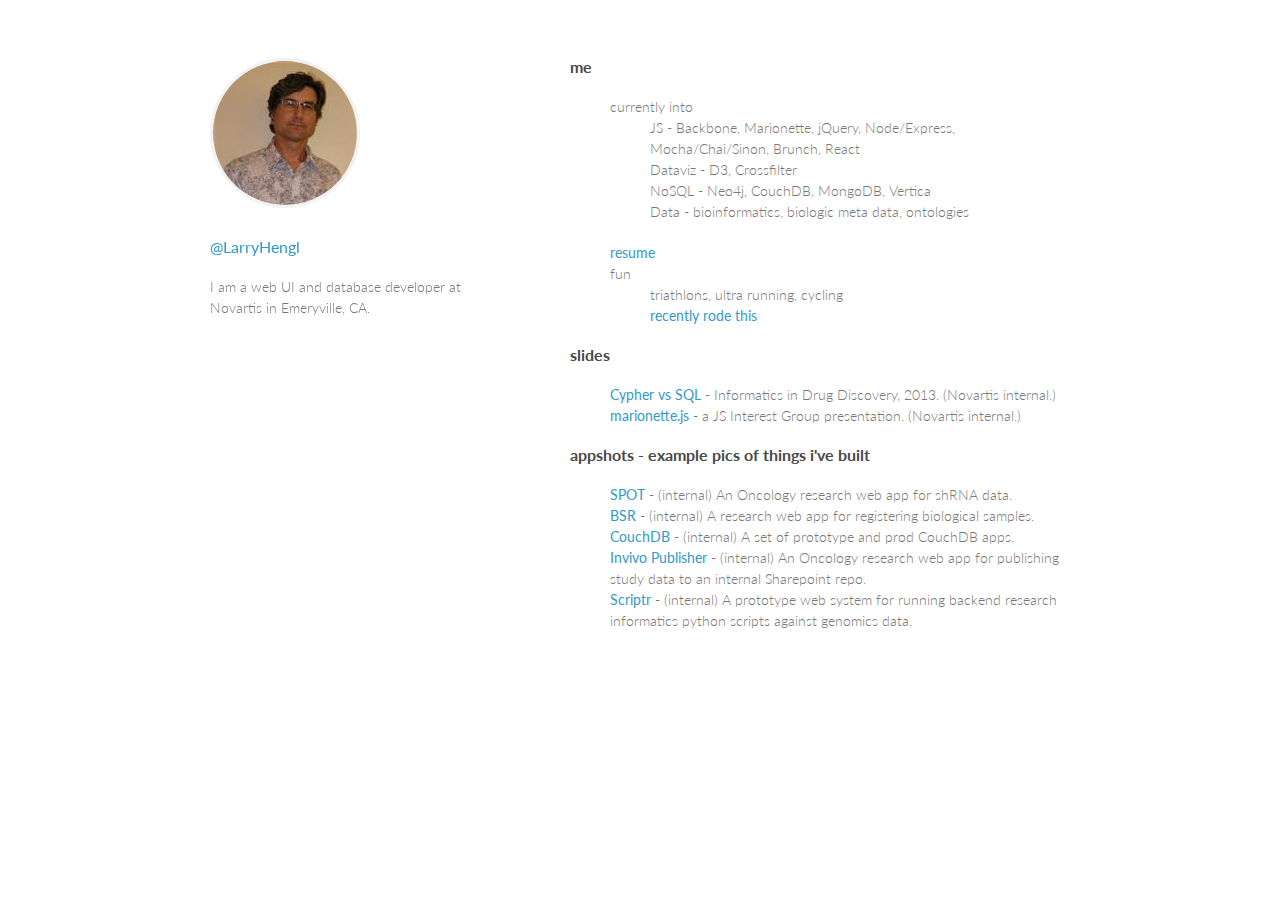
==== index.html @ f8b197d8 "add scriptr" ====
<!doctype html>
<html>
  <head>
    <meta charset="utf-8">
    <meta http-equiv="X-UA-Compatible" content="chrome=1">
    <title>Larry Hengl</title>

    <link rel="stylesheet" href="stylesheets/styles.css">
    <link rel="stylesheet" href="stylesheets/pygment_trac.css">
    <meta name="viewport" content="width=device-width, initial-scale=1, user-scalable=no">
    <style>
      ul {
        list-style-type: none;
      }
      a {
        text-decoration: none;
      }
    </style>
    <!--[if lt IE 9]>
    <script src="//html5shiv.googlecode.com/svn/trunk/html5.js"></script>
    <![endif]-->
  </head>
  <body>
    <div class="wrapper">
      <header>
        <div>
          <img  id="mugshot" src="henglla1.jpg">
        </div>
        <h3><a href="http://www.twitter.com/larryhengl">@LarryHengl</a></h3>
      <span>I am a web UI and database developer at Novartis in Emeryville, CA.</span>
      </header>
      <section>
        <h3>me</h3>
        <ul>
          <li>currently into
            <ul><li>JS - Backbone, Marionette, jQuery, Node/Express, Mocha/Chai/Sinon, Brunch, React</li>
                <li>Dataviz - D3, Crossfilter</li>
                <li>NoSQL - Neo4j, CouchDB, MongoDB, Vertica</li>
                <li>Data - bioinformatics, biologic meta data, ontologies</li>
            </ul>
          <li><a name="resume" href="resume/">resume</a></li>
          <li>fun
            <ul>
              <li>triathlons, ultra running, cycling</li>
              <li><a name="no-nifty" href="no-nifty/">recently rode this</a></li>
            </ul>
          </li>
        </ul>
        <h3>slides</h3>
        <ul class="slides">
          <li><a href="slides/IDD2013/">Cypher vs SQL</a> - Informatics in Drug Discovery, 2013. (Novartis internal.)</li>
          <li></li>
          <li><a href="slides/JIG/marionette/">marionette.js</a> - a JS Interest Group presentation. (Novartis internal.)</li>
        </ul>
        <h3>appshots - example pics of things i've built</h3>
        <ul class="appshots">
          <li><a href="appshots/SPOT/">SPOT</a> - (internal) An Oncology research web app for shRNA data.</li>
          <li><a href="appshots/BSR/">BSR</a> - (internal) A research web app for registering biological samples.</li>
          <li><a href="appshots/COUCHDB/">CouchDB</a> - (internal) A set of prototype and prod CouchDB apps.</li>
          <li><a href="appshots/INVIVO/">Invivo Publisher</a> - (internal) An Oncology research web app for publishing study data to an internal Sharepoint repo.</li>
          <li><a href="appshots/SCRIPTR/">Scriptr</a> - (internal) A prototype web system for running backend research informatics python scripts against genomics data.</li>
        </ul>
      </section>
    </div>
    <script src="javascripts/scale.fix.js"></script>
  </body>
</html>
---- stylesheets/styles.css ----
@import url(https://fonts.googleapis.com/css?family=Lato:300italic,700italic,300,700);

body {
  padding:50px;
  font:14px/1.5 Lato, "Helvetica Neue", Helvetica, Arial, sans-serif;
  color:#777;
  font-weight:300;
}

h1, h2, h3, h4, h5, h6 {
  color:#222;
  margin:0 0 20px;
}

p, ul, ol, table, pre, dl {
  margin:0 0 20px;
}

h1, h2, h3 {
  line-height:1.1;
}

h1 {
  font-size:28px;
}

h2 {
  color:#393939;
}

h3, h4, h5, h6 {
  color:#494949;
}

a {
  color:#39c;
  font-weight:400;
  text-decoration:none;
}

a small {
  font-size:11px;
  color:#777;
  margin-top:-0.6em;
  display:block;
}

.wrapper {
  width:860px;
  margin:0 auto;
}

blockquote {
  border-left:1px solid #e5e5e5;
  margin:0;
  padding:0 0 0 20px;
  font-style:italic;
}

code, pre {
  font-family:Monaco, Bitstream Vera Sans Mono, Lucida Console, Terminal;
  color:#333;
  font-size:12px;
}

pre {
  padding:8px 15px;
  background: #f8f8f8;
  border-radius:5px;
  border:1px solid #e5e5e5;
  overflow-x: auto;
}

table {
  width:100%;
  border-collapse:collapse;
}

th, td {
  text-align:left;
  padding:5px 10px;
  border-bottom:1px solid #e5e5e5;
}

dt {
  color:#444;
  font-weight:700;
}

th {
  color:#444;
}

img {
  max-width:100%;
}

header {
  width:270px;
  float:left;
  position:fixed;
}

header ul {
  list-style:none;
  height:40px;

  padding:0;

  background: #eee;
  background: -moz-linear-gradient(top, #f8f8f8 0%, #dddddd 100%);
  background: -webkit-gradient(linear, left top, left bottom, color-stop(0%,#f8f8f8), color-stop(100%,#dddddd));
  background: -webkit-linear-gradient(top, #f8f8f8 0%,#dddddd 100%);
  background: -o-linear-gradient(top, #f8f8f8 0%,#dddddd 100%);
  background: -ms-linear-gradient(top, #f8f8f8 0%,#dddddd 100%);
  background: linear-gradient(top, #f8f8f8 0%,#dddddd 100%);

  border-radius:5px;
  border:1px solid #d2d2d2;
  box-shadow:inset #fff 0 1px 0, inset rgba(0,0,0,0.03) 0 -1px 0;
  width:270px;
}

header li {
  width:89px;
  float:left;
  border-right:1px solid #d2d2d2;
  height:40px;
}

header ul a {
  line-height:1;
  font-size:11px;
  color:#999;
  display:block;
  text-align:center;
  padding-top:6px;
  height:40px;
}

strong {
  color:#222;
  font-weight:700;
}

header ul li + li {
  width:88px;
  border-left:1px solid #fff;
}

header ul li + li + li {
  border-right:none;
  width:89px;
}

header ul a strong {
  font-size:14px;
  display:block;
  color:#222;
}

section {
  width:500px;
  float:right;
  padding-bottom:50px;
}

small {
  font-size:11px;
}

hr {
  border:0;
  background:#e5e5e5;
  height:1px;
  margin:0 0 20px;
}

footer {
  width:270px;
  float:left;
  position:fixed;
  bottom:50px;
}

@media print, screen and (max-width: 960px) {

  div.wrapper {
    width:auto;
    margin:0;
  }

  header, section, footer {
    float:none;
    position:static;
    width:auto;
  }

  header {
    padding-right:320px;
  }

  section {
    border:1px solid #e5e5e5;
    border-width:1px 0;
    padding:20px 0;
    margin:0 0 20px;
  }

  header a small {
    display:inline;
  }

  header ul {
    position:absolute;
    right:50px;
    top:52px;
  }
}

@media print, screen and (max-width: 720px) {
  body {
    word-wrap:break-word;
  }

  header {
    padding:0;
  }

  header ul, header p.view {
    position:static;
  }

  pre, code {
    word-wrap:normal;
  }
}

@media print, screen and (max-width: 480px) {
  body {
    padding:15px;
  }

  header ul {
    display:none;
  }
}

@media print {
  body {
    padding:0.4in;
    font-size:12pt;
    color:#444;
  }
}

#mugshot {
  border-radius: 50%;
  border: solid 3px rgba(211, 211, 211, 0.3);
  margin-bottom: 25px;
}
---- stylesheets/pygment_trac.css ----
.highlight  { background: #ffffff; }
.highlight .c { color: #999988; font-style: italic } /* Comment */
.highlight .err { color: #a61717; background-color: #e3d2d2 } /* Error */
.highlight .k { font-weight: bold } /* Keyword */
.highlight .o { font-weight: bold } /* Operator */
.highlight .cm { color: #999988; font-style: italic } /* Comment.Multiline */
.highlight .cp { color: #999999; font-weight: bold } /* Comment.Preproc */
.highlight .c1 { color: #999988; font-style: italic } /* Comment.Single */
.highlight .cs { color: #999999; font-weight: bold; font-style: italic } /* Comment.Special */
.highlight .gd { color: #000000; background-color: #ffdddd } /* Generic.Deleted */
.highlight .gd .x { color: #000000; background-color: #ffaaaa } /* Generic.Deleted.Specific */
.highlight .ge { font-style: italic } /* Generic.Emph */
.highlight .gr { color: #aa0000 } /* Generic.Error */
.highlight .gh { color: #999999 } /* Generic.Heading */
.highlight .gi { color: #000000; background-color: #ddffdd } /* Generic.Inserted */
.highlight .gi .x { color: #000000; background-color: #aaffaa } /* Generic.Inserted.Specific */
.highlight .go { color: #888888 } /* Generic.Output */
.highlight .gp { color: #555555 } /* Generic.Prompt */
.highlight .gs { font-weight: bold } /* Generic.Strong */
.highlight .gu { color: #800080; font-weight: bold; } /* Generic.Subheading */
.highlight .gt { color: #aa0000 } /* Generic.Traceback */
.highlight .kc { font-weight: bold } /* Keyword.Constant */
.highlight .kd { font-weight: bold } /* Keyword.Declaration */
.highlight .kn { font-weight: bold } /* Keyword.Namespace */
.highlight .kp { font-weight: bold } /* Keyword.Pseudo */
.highlight .kr { font-weight: bold } /* Keyword.Reserved */
.highlight .kt { color: #445588; font-weight: bold } /* Keyword.Type */
.highlight .m { color: #009999 } /* Literal.Number */
.highlight .s { color: #d14 } /* Literal.String */
.highlight .na { color: #008080 } /* Name.Attribute */
.highlight .nb { color: #0086B3 } /* Name.Builtin */
.highlight .nc { color: #445588; font-weight: bold } /* Name.Class */
.highlight .no { color: #008080 } /* Name.Constant */
.highlight .ni { color: #800080 } /* Name.Entity */
.highlight .ne { color: #990000; font-weight: bold } /* Name.Exception */
.highlight .nf { color: #990000; font-weight: bold } /* Name.Function */
.highlight .nn { color: #555555 } /* Name.Namespace */
.highlight .nt { color: #000080 } /* Name.Tag */
.highlight .nv { color: #008080 } /* Name.Variable */
.highlight .ow { font-weight: bold } /* Operator.Word */
.highlight .w { color: #bbbbbb } /* Text.Whitespace */
.highlight .mf { color: #009999 } /* Literal.Number.Float */
.highlight .mh { color: #009999 } /* Literal.Number.Hex */
.highlight .mi { color: #009999 } /* Literal.Number.Integer */
.highlight .mo { color: #009999 } /* Literal.Number.Oct */
.highlight .sb { color: #d14 } /* Literal.String.Backtick */
.highlight .sc { color: #d14 } /* Literal.String.Char */
.highlight .sd { color: #d14 } /* Literal.String.Doc */
.highlight .s2 { color: #d14 } /* Literal.String.Double */
.highlight .se { color: #d14 } /* Literal.String.Escape */
.highlight .sh { color: #d14 } /* Literal.String.Heredoc */
.highlight .si { color: #d14 } /* Literal.String.Interpol */
.highlight .sx { color: #d14 } /* Literal.String.Other */
.highlight .sr { color: #009926 } /* Literal.String.Regex */
.highlight .s1 { color: #d14 } /* Literal.String.Single */
.highlight .ss { color: #990073 } /* Literal.String.Symbol */
.highlight .bp { color: #999999 } /* Name.Builtin.Pseudo */
.highlight .vc { color: #008080 } /* Name.Variable.Class */
.highlight .vg { color: #008080 } /* Name.Variable.Global */
.highlight .vi { color: #008080 } /* Name.Variable.Instance */
.highlight .il { color: #009999 } /* Literal.Number.Integer.Long */

.type-csharp .highlight .k { color: #0000FF }
.type-csharp .highlight .kt { color: #0000FF }
.type-csharp .highlight .nf { color: #000000; font-weight: normal }
.type-csharp .highlight .nc { color: #2B91AF }
.type-csharp .highlight .nn { color: #000000 }
.type-csharp .highlight .s { color: #A31515 }
.type-csharp .highlight .sc { color: #A31515 }
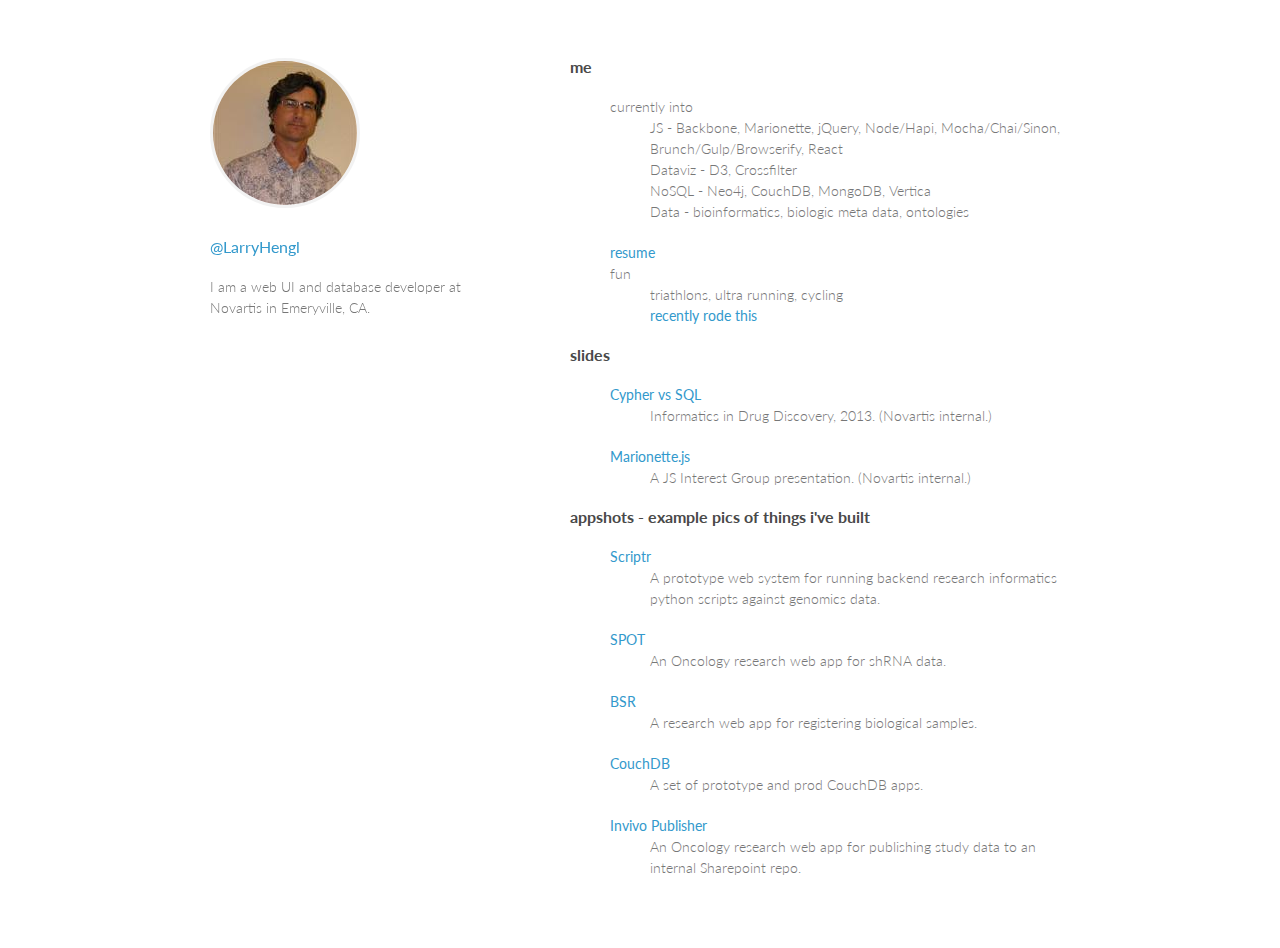
==== commit 0c3a452e: "style and content updates" ====
--- a/index.html
+++ b/index.html
@@ -33,7 +33,7 @@
         <h3>me</h3>
         <ul>
           <li>currently into
-            <ul><li>JS - Backbone, Marionette, jQuery, Node/Express, Mocha/Chai/Sinon, Brunch, React</li>
+            <ul><li>JS - Backbone, Marionette, jQuery, Node/Hapi, Mocha/Chai/Sinon, Brunch/Gulp/Browserify, React</li>
                 <li>Dataviz - D3, Crossfilter</li>
                 <li>NoSQL - Neo4j, CouchDB, MongoDB, Vertica</li>
                 <li>Data - bioinformatics, biologic meta data, ontologies</li>
@@ -48,17 +48,16 @@
         </ul>
         <h3>slides</h3>
         <ul class="slides">
-          <li><a href="slides/IDD2013/">Cypher vs SQL</a> - Informatics in Drug Discovery, 2013. (Novartis internal.)</li>
-          <li></li>
-          <li><a href="slides/JIG/marionette/">marionette.js</a> - a JS Interest Group presentation. (Novartis internal.)</li>
+          <li><a href="slides/IDD2013/">Cypher vs SQL</a><ul><li>Informatics in Drug Discovery, 2013. (Novartis internal.)</li></li></ul>
+          <li><a href="slides/JIG/marionette/">Marionette.js</a><ul><li>A JS Interest Group presentation. (Novartis internal.)</li></li></ul>
         </ul>
         <h3>appshots - example pics of things i've built</h3>
         <ul class="appshots">
-          <li><a href="appshots/SPOT/">SPOT</a> - (internal) An Oncology research web app for shRNA data.</li>
-          <li><a href="appshots/BSR/">BSR</a> - (internal) A research web app for registering biological samples.</li>
-          <li><a href="appshots/COUCHDB/">CouchDB</a> - (internal) A set of prototype and prod CouchDB apps.</li>
-          <li><a href="appshots/INVIVO/">Invivo Publisher</a> - (internal) An Oncology research web app for publishing study data to an internal Sharepoint repo.</li>
-          <li><a href="appshots/SCRIPTR/">Scriptr</a> - (internal) A prototype web system for running backend research informatics python scripts against genomics data.</li>
+          <li><a href="appshots/SCRIPTR/">Scriptr</a><ul><li>A prototype web system for running backend research informatics python scripts against genomics data.</li></li></ul>
+          <li><a href="appshots/SPOT/">SPOT</a><ul><li>An Oncology research web app for shRNA data.</li></li></ul>
+          <li><a href="appshots/BSR/">BSR</a><ul><li>A research web app for registering biological samples.</li></li></ul>
+          <li><a href="appshots/COUCHDB/">CouchDB</a><ul><li>A set of prototype and prod CouchDB apps.</li></li></ul>
+          <li><a href="appshots/INVIVO/">Invivo Publisher</a><ul><li>An Oncology research web app for publishing study data to an internal Sharepoint repo.</li></li></ul>
         </ul>
       </section>
     </div>
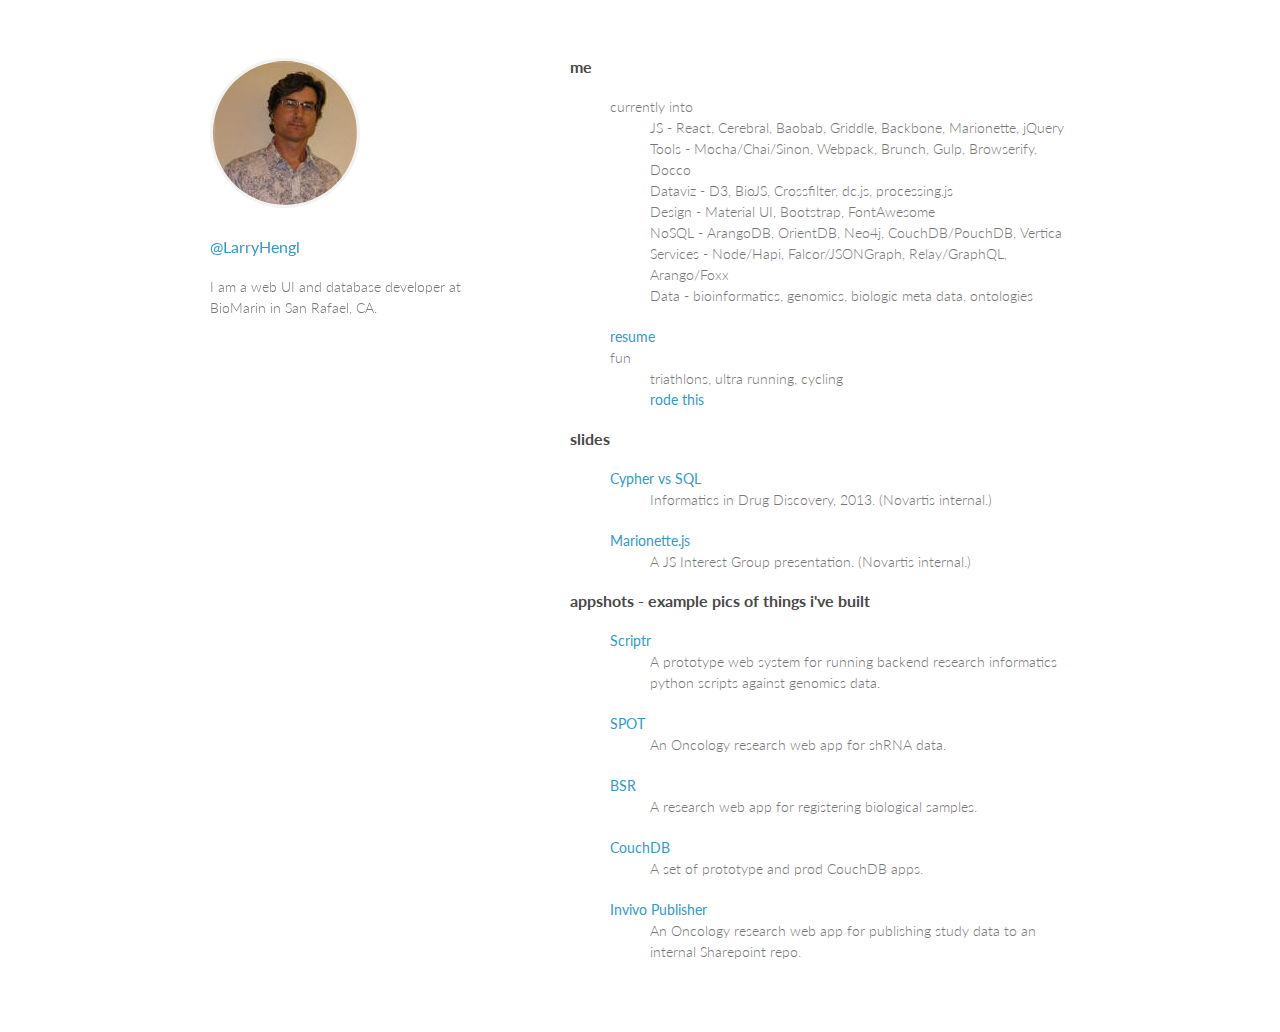
==== commit 271af7cb: "Emp Update" ====
--- a/index.html
+++ b/index.html
@@ -27,22 +27,25 @@
           <img  id="mugshot" src="henglla1.jpg">
         </div>
         <h3><a href="http://www.twitter.com/larryhengl">@LarryHengl</a></h3>
-      <span>I am a web UI and database developer at Novartis in Emeryville, CA.</span>
+      <span>I am a web UI and database developer at BioMarin in San Rafael, CA.</span>
       </header>
       <section>
         <h3>me</h3>
         <ul>
           <li>currently into
-            <ul><li>JS - Backbone, Marionette, jQuery, Node/Hapi, Mocha/Chai/Sinon, Brunch/Gulp/Browserify, React</li>
-                <li>Dataviz - D3, Crossfilter</li>
-                <li>NoSQL - Neo4j, CouchDB, MongoDB, Vertica</li>
-                <li>Data - bioinformatics, biologic meta data, ontologies</li>
+            <ul><li>JS - React, Cerebral, Baobab, Griddle, Backbone, Marionette, jQuery</li>
+                <li>Tools - Mocha/Chai/Sinon, Webpack, Brunch, Gulp, Browserify, Docco</li>
+                <li>Dataviz - D3, BioJS, Crossfilter, dc.js, processing.js</li>
+                <li>Design - Material UI, Bootstrap, FontAwesome</li>
+                <li>NoSQL - ArangoDB, OrientDB, Neo4j, CouchDB/PouchDB, Vertica</li>
+                <li>Services - Node/Hapi, Falcor/JSONGraph, Relay/GraphQL, Arango/Foxx</li>
+                <li>Data - bioinformatics, genomics, biologic meta data, ontologies</li>
             </ul>
           <li><a name="resume" href="resume/">resume</a></li>
           <li>fun
             <ul>
               <li>triathlons, ultra running, cycling</li>
-              <li><a name="no-nifty" href="no-nifty/">recently rode this</a></li>
+              <li><a name="no-nifty" href="no-nifty/">rode this</a></li>
             </ul>
           </li>
         </ul>
@@ -63,4 +66,4 @@
     </div>
     <script src="javascripts/scale.fix.js"></script>
   </body>
-</html>+</html>
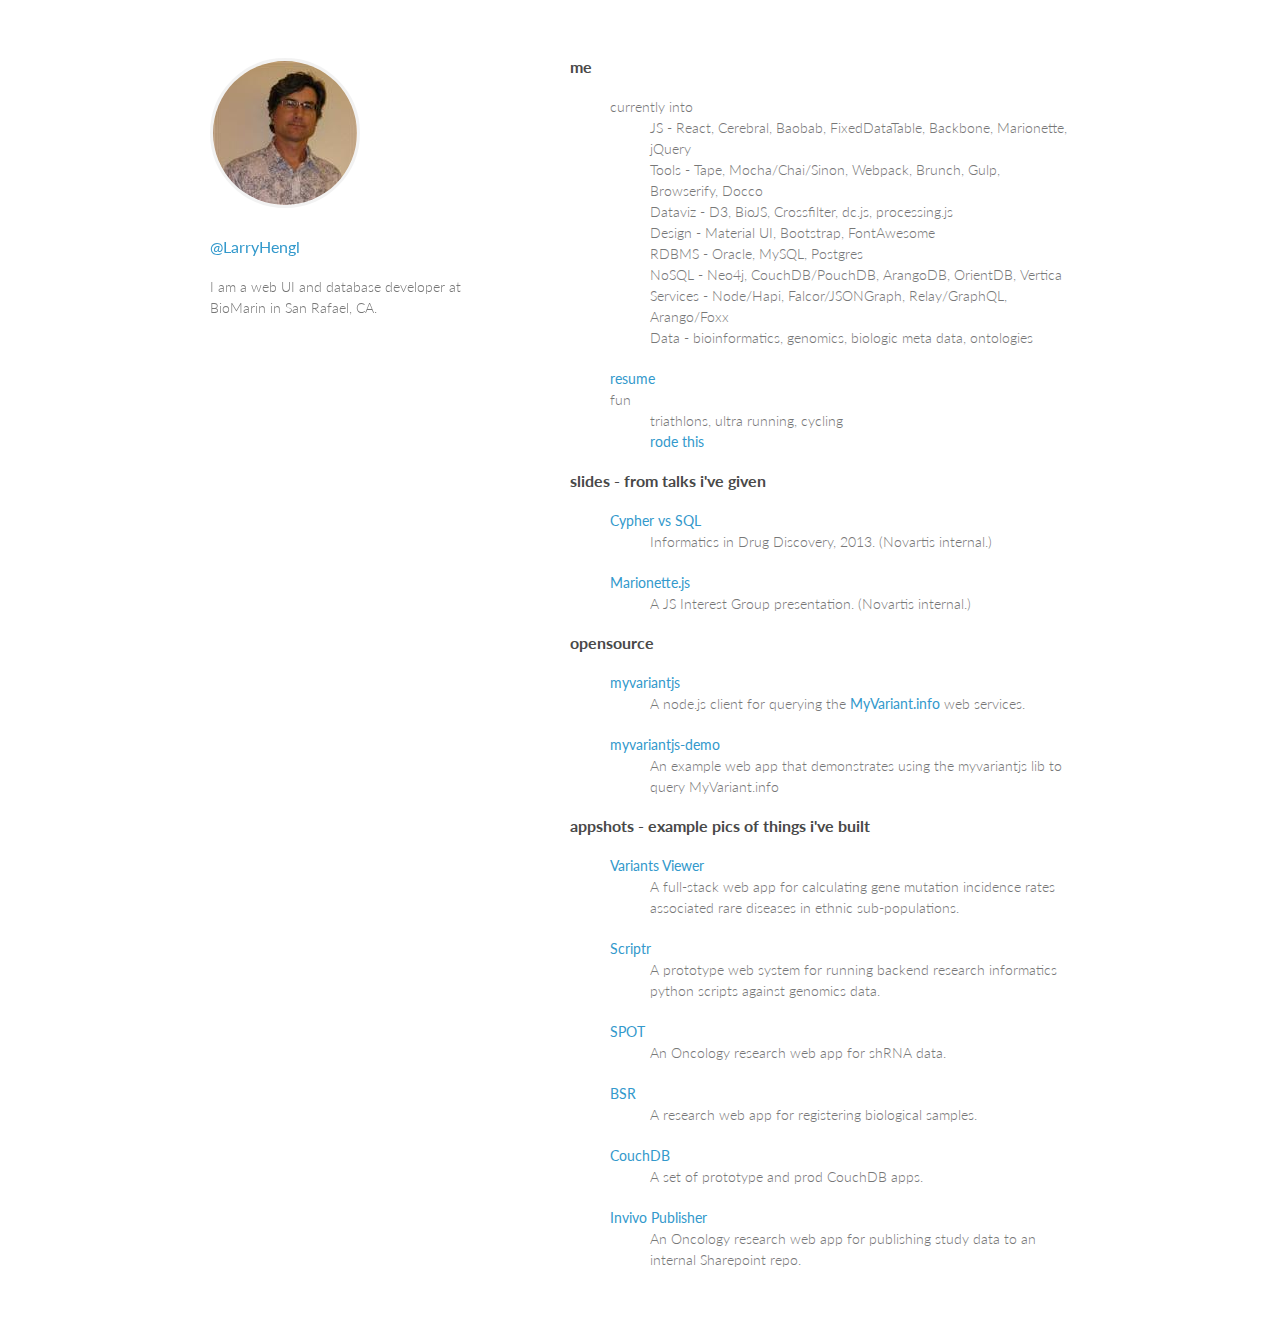
==== commit 198eba00: "updating" ====
--- a/index.html
+++ b/index.html
@@ -33,11 +33,12 @@
         <h3>me</h3>
         <ul>
           <li>currently into
-            <ul><li>JS - React, Cerebral, Baobab, Griddle, Backbone, Marionette, jQuery</li>
-                <li>Tools - Mocha/Chai/Sinon, Webpack, Brunch, Gulp, Browserify, Docco</li>
+            <ul><li>JS - React, Cerebral, Baobab, FixedDataTable, Backbone, Marionette, jQuery</li>
+                <li>Tools - Tape, Mocha/Chai/Sinon, Webpack, Brunch, Gulp, Browserify, Docco</li>
                 <li>Dataviz - D3, BioJS, Crossfilter, dc.js, processing.js</li>
                 <li>Design - Material UI, Bootstrap, FontAwesome</li>
-                <li>NoSQL - ArangoDB, OrientDB, Neo4j, CouchDB/PouchDB, Vertica</li>
+                <li>RDBMS - Oracle, MySQL, Postgres</li>
+                <li>NoSQL - Neo4j, CouchDB/PouchDB, ArangoDB, OrientDB, Vertica</li>
                 <li>Services - Node/Hapi, Falcor/JSONGraph, Relay/GraphQL, Arango/Foxx</li>
                 <li>Data - bioinformatics, genomics, biologic meta data, ontologies</li>
             </ul>
@@ -49,13 +50,19 @@
             </ul>
           </li>
         </ul>
-        <h3>slides</h3>
+        <h3>slides - from talks i've given</h3>
         <ul class="slides">
           <li><a href="slides/IDD2013/">Cypher vs SQL</a><ul><li>Informatics in Drug Discovery, 2013. (Novartis internal.)</li></li></ul>
           <li><a href="slides/JIG/marionette/">Marionette.js</a><ul><li>A JS Interest Group presentation. (Novartis internal.)</li></li></ul>
         </ul>
+        <h3>opensource</h3>
+        <ul class="apps">
+          <li><a href="https://github.com/larryhengl/myvariantjs">myvariantjs</a><ul><li>A node.js client for querying the <a href="http://myvariant.info/">MyVariant.info</a> web services.</li></li></ul>
+          <li><a href="myvariantjs-demo">myvariantjs-demo</a><ul><li>An example web app that demonstrates using the myvariantjs lib to query MyVariant.info</li></li></ul>
+        </ul>
         <h3>appshots - example pics of things i've built</h3>
         <ul class="appshots">
+          <li><a href="appshots/VARIANTSVIEWER/">Variants Viewer</a><ul><li>A full-stack web app for calculating gene mutation incidence rates associated rare diseases in ethnic sub-populations.</li></li></ul>
           <li><a href="appshots/SCRIPTR/">Scriptr</a><ul><li>A prototype web system for running backend research informatics python scripts against genomics data.</li></li></ul>
           <li><a href="appshots/SPOT/">SPOT</a><ul><li>An Oncology research web app for shRNA data.</li></li></ul>
           <li><a href="appshots/BSR/">BSR</a><ul><li>A research web app for registering biological samples.</li></li></ul>
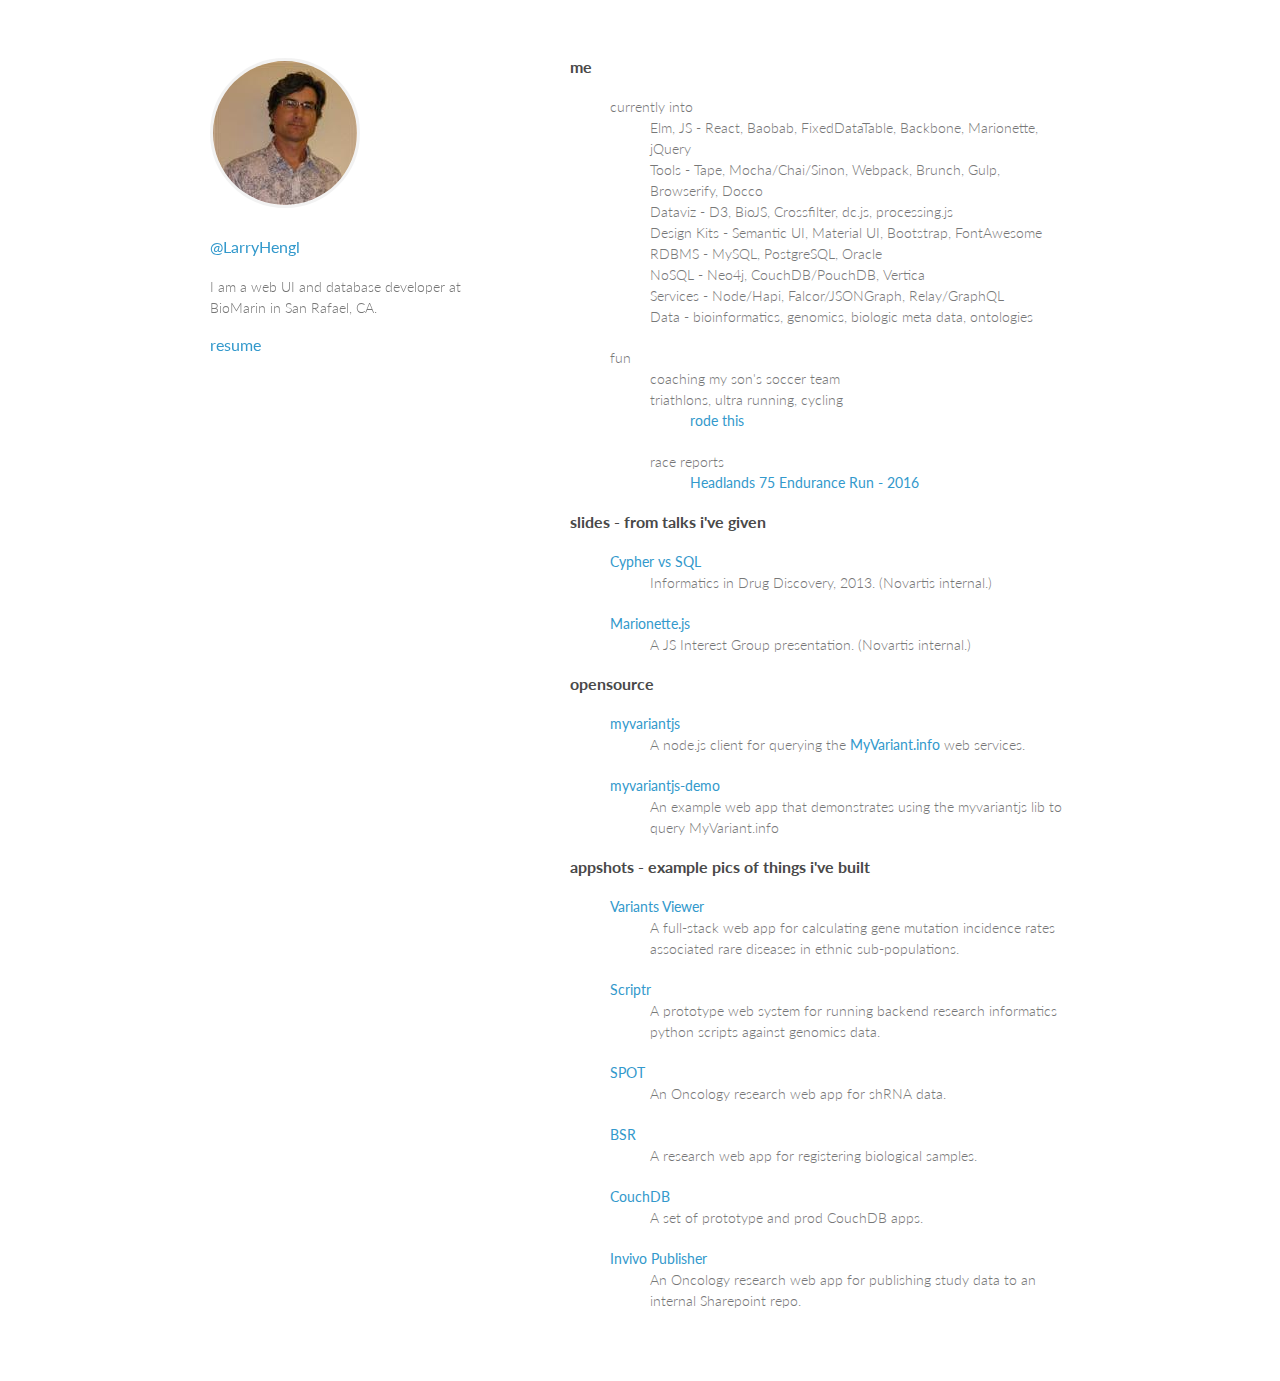
==== commit 4b608ba2: "add headlands race report" ====
--- a/index.html
+++ b/index.html
@@ -27,26 +27,37 @@
           <img  id="mugshot" src="henglla1.jpg">
         </div>
         <h3><a href="http://www.twitter.com/larryhengl">@LarryHengl</a></h3>
-      <span>I am a web UI and database developer at BioMarin in San Rafael, CA.</span>
+        <span>I am a web UI and database developer at BioMarin in San Rafael, CA.</span>
+        <h3><br /><a name="resume" href="resume/">resume</a></h3>
       </header>
       <section>
         <h3>me</h3>
         <ul>
           <li>currently into
-            <ul><li>JS - React, Cerebral, Baobab, FixedDataTable, Backbone, Marionette, jQuery</li>
+            <ul><li>Elm, JS - React, Baobab, FixedDataTable, Backbone, Marionette, jQuery</li>
                 <li>Tools - Tape, Mocha/Chai/Sinon, Webpack, Brunch, Gulp, Browserify, Docco</li>
                 <li>Dataviz - D3, BioJS, Crossfilter, dc.js, processing.js</li>
-                <li>Design - Material UI, Bootstrap, FontAwesome</li>
-                <li>RDBMS - Oracle, MySQL, Postgres</li>
-                <li>NoSQL - Neo4j, CouchDB/PouchDB, ArangoDB, OrientDB, Vertica</li>
-                <li>Services - Node/Hapi, Falcor/JSONGraph, Relay/GraphQL, Arango/Foxx</li>
+                <li>Design Kits - Semantic UI, Material UI, Bootstrap, FontAwesome</li>
+                <li>RDBMS - MySQL, PostgreSQL, Oracle</li>
+                <li>NoSQL - Neo4j, CouchDB/PouchDB, Vertica</li>
+                <li>Services - Node/Hapi, Falcor/JSONGraph, Relay/GraphQL</li>
                 <li>Data - bioinformatics, genomics, biologic meta data, ontologies</li>
             </ul>
-          <li><a name="resume" href="resume/">resume</a></li>
           <li>fun
             <ul>
-              <li>triathlons, ultra running, cycling</li>
-              <li><a name="no-nifty" href="no-nifty/">rode this</a></li>
+              <li>coaching my son's soccer team</li>
+              <li>
+                triathlons, ultra running, cycling
+                <ul>
+                  <li><a name="no-nifty" href="no-nifty/">rode this</a></li>
+                </ul>
+              </li>
+              <li>
+                race reports
+                <ul>
+                  <li><a name="headlands_2016" href="race_reports/headlands_2016.html">Headlands 75 Endurance Run - 2016</a></li>
+                </ul>
+              </li>
             </ul>
           </li>
         </ul>
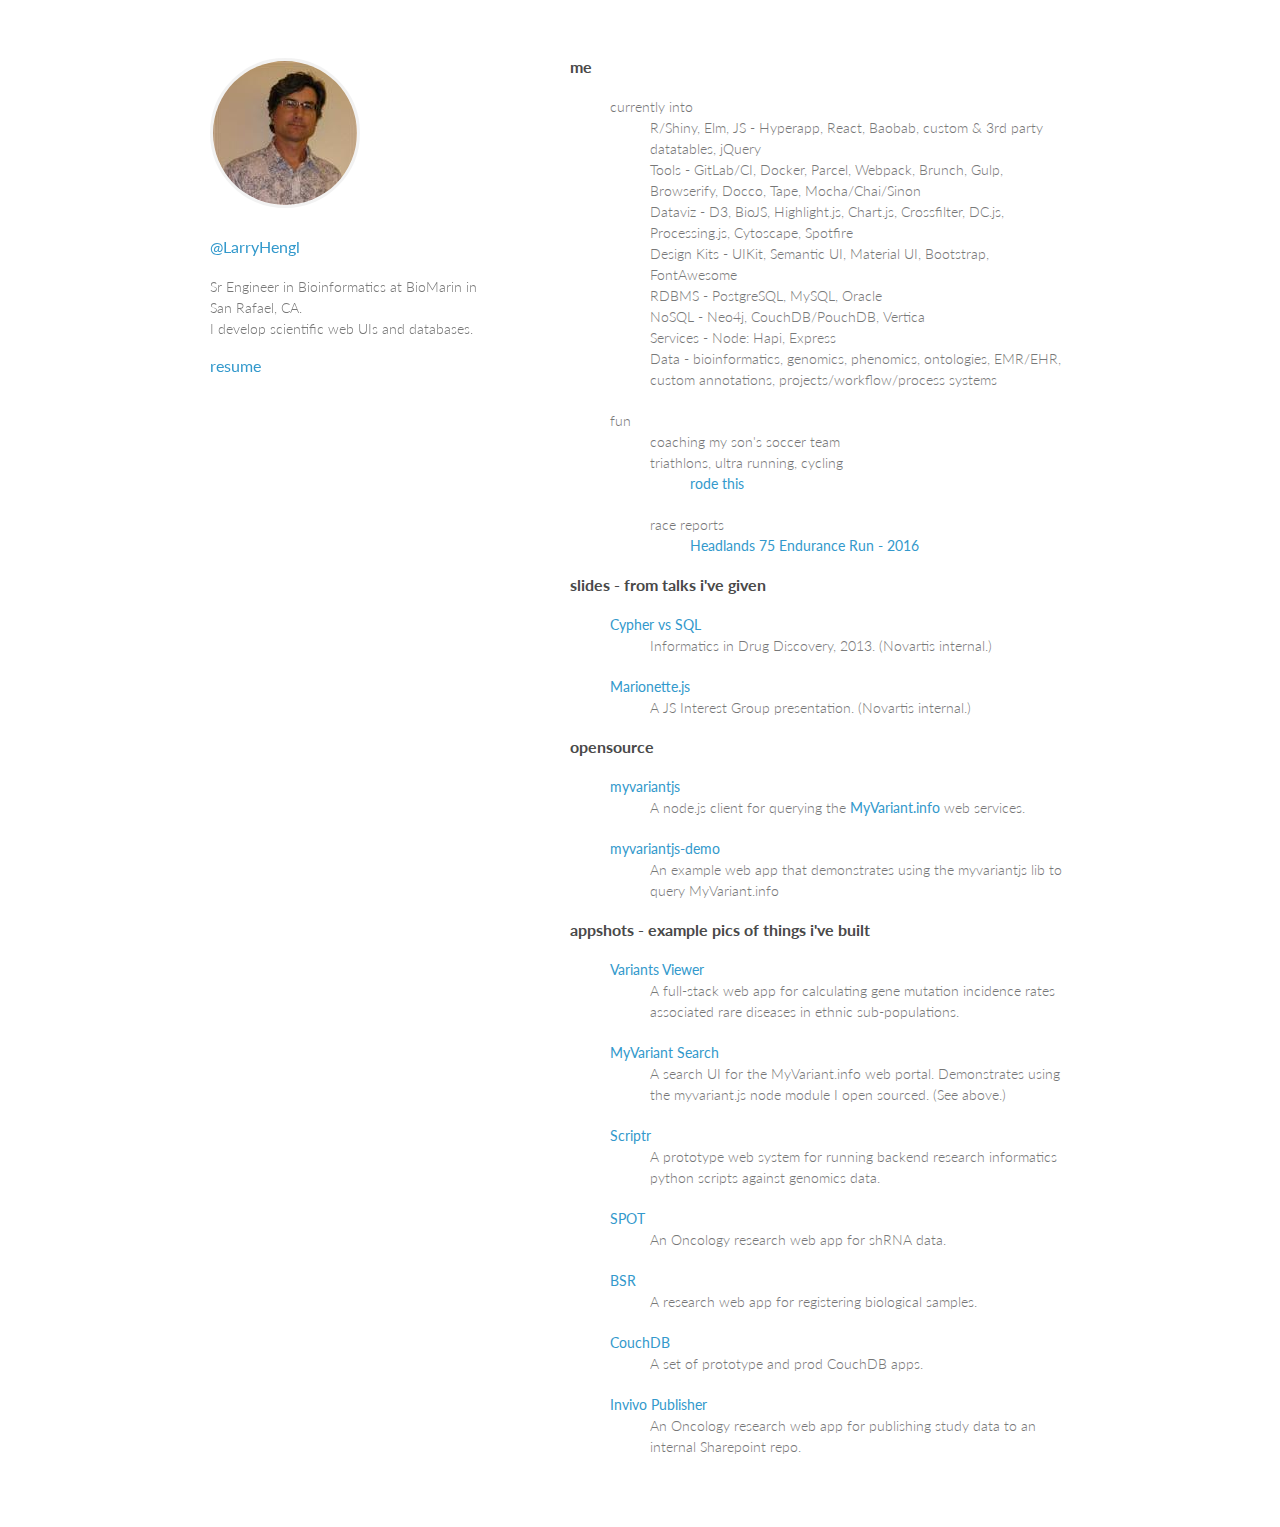
==== commit 1919aba4: "updated" ====
--- a/index.html
+++ b/index.html
@@ -26,22 +26,23 @@
         <div>
           <img  id="mugshot" src="henglla1.jpg">
         </div>
-        <h3><a href="http://www.twitter.com/larryhengl">@LarryHengl</a></h3>
-        <span>I am a web UI and database developer at BioMarin in San Rafael, CA.</span>
+        <h3><a href="https://www.twitter.com/larryhengl">@LarryHengl</a></h3>
+        <span>Sr Engineer in Bioinformatics at BioMarin in San Rafael, CA.</span><br/>
+        <span>I develop scientific web UIs and databases.</span>
         <h3><br /><a name="resume" href="resume/">resume</a></h3>
       </header>
       <section>
         <h3>me</h3>
         <ul>
           <li>currently into
-            <ul><li>Elm, JS - React, Baobab, FixedDataTable, Backbone, Marionette, jQuery</li>
-                <li>Tools - Tape, Mocha/Chai/Sinon, Webpack, Brunch, Gulp, Browserify, Docco</li>
-                <li>Dataviz - D3, BioJS, Crossfilter, dc.js, processing.js</li>
-                <li>Design Kits - Semantic UI, Material UI, Bootstrap, FontAwesome</li>
-                <li>RDBMS - MySQL, PostgreSQL, Oracle</li>
+            <ul><li>R/Shiny, Elm, JS - Hyperapp, React, Baobab, custom & 3rd party datatables, jQuery</li>
+                <li>Tools - GitLab/CI, Docker, Parcel, Webpack, Brunch, Gulp, Browserify, Docco, Tape, Mocha/Chai/Sinon</li>
+                <li>Dataviz - D3, BioJS, Highlight.js, Chart.js, Crossfilter, DC.js, Processing.js, Cytoscape, Spotfire</li>
+                <li>Design Kits - UIKit, Semantic UI, Material UI, Bootstrap, FontAwesome</li>
+                <li>RDBMS - PostgreSQL, MySQL, Oracle</li>
                 <li>NoSQL - Neo4j, CouchDB/PouchDB, Vertica</li>
-                <li>Services - Node/Hapi, Falcor/JSONGraph, Relay/GraphQL</li>
-                <li>Data - bioinformatics, genomics, biologic meta data, ontologies</li>
+                <li>Services - Node: Hapi, Express</li>
+                <li>Data - bioinformatics, genomics, phenomics, ontologies, EMR/EHR, custom annotations, projects/workflow/process systems</li>
             </ul>
           <li>fun
             <ul>
@@ -74,6 +75,7 @@
         <h3>appshots - example pics of things i've built</h3>
         <ul class="appshots">
           <li><a href="appshots/VARIANTSVIEWER/">Variants Viewer</a><ul><li>A full-stack web app for calculating gene mutation incidence rates associated rare diseases in ethnic sub-populations.</li></li></ul>
+          <li><a href="appshots/MYVARIANTJS/">MyVariant Search</a><ul><li>A search UI for the MyVariant.info web portal. Demonstrates using the myvariant.js node module I open sourced. (See above.)</li></li></ul>
           <li><a href="appshots/SCRIPTR/">Scriptr</a><ul><li>A prototype web system for running backend research informatics python scripts against genomics data.</li></li></ul>
           <li><a href="appshots/SPOT/">SPOT</a><ul><li>An Oncology research web app for shRNA data.</li></li></ul>
           <li><a href="appshots/BSR/">BSR</a><ul><li>A research web app for registering biological samples.</li></li></ul>
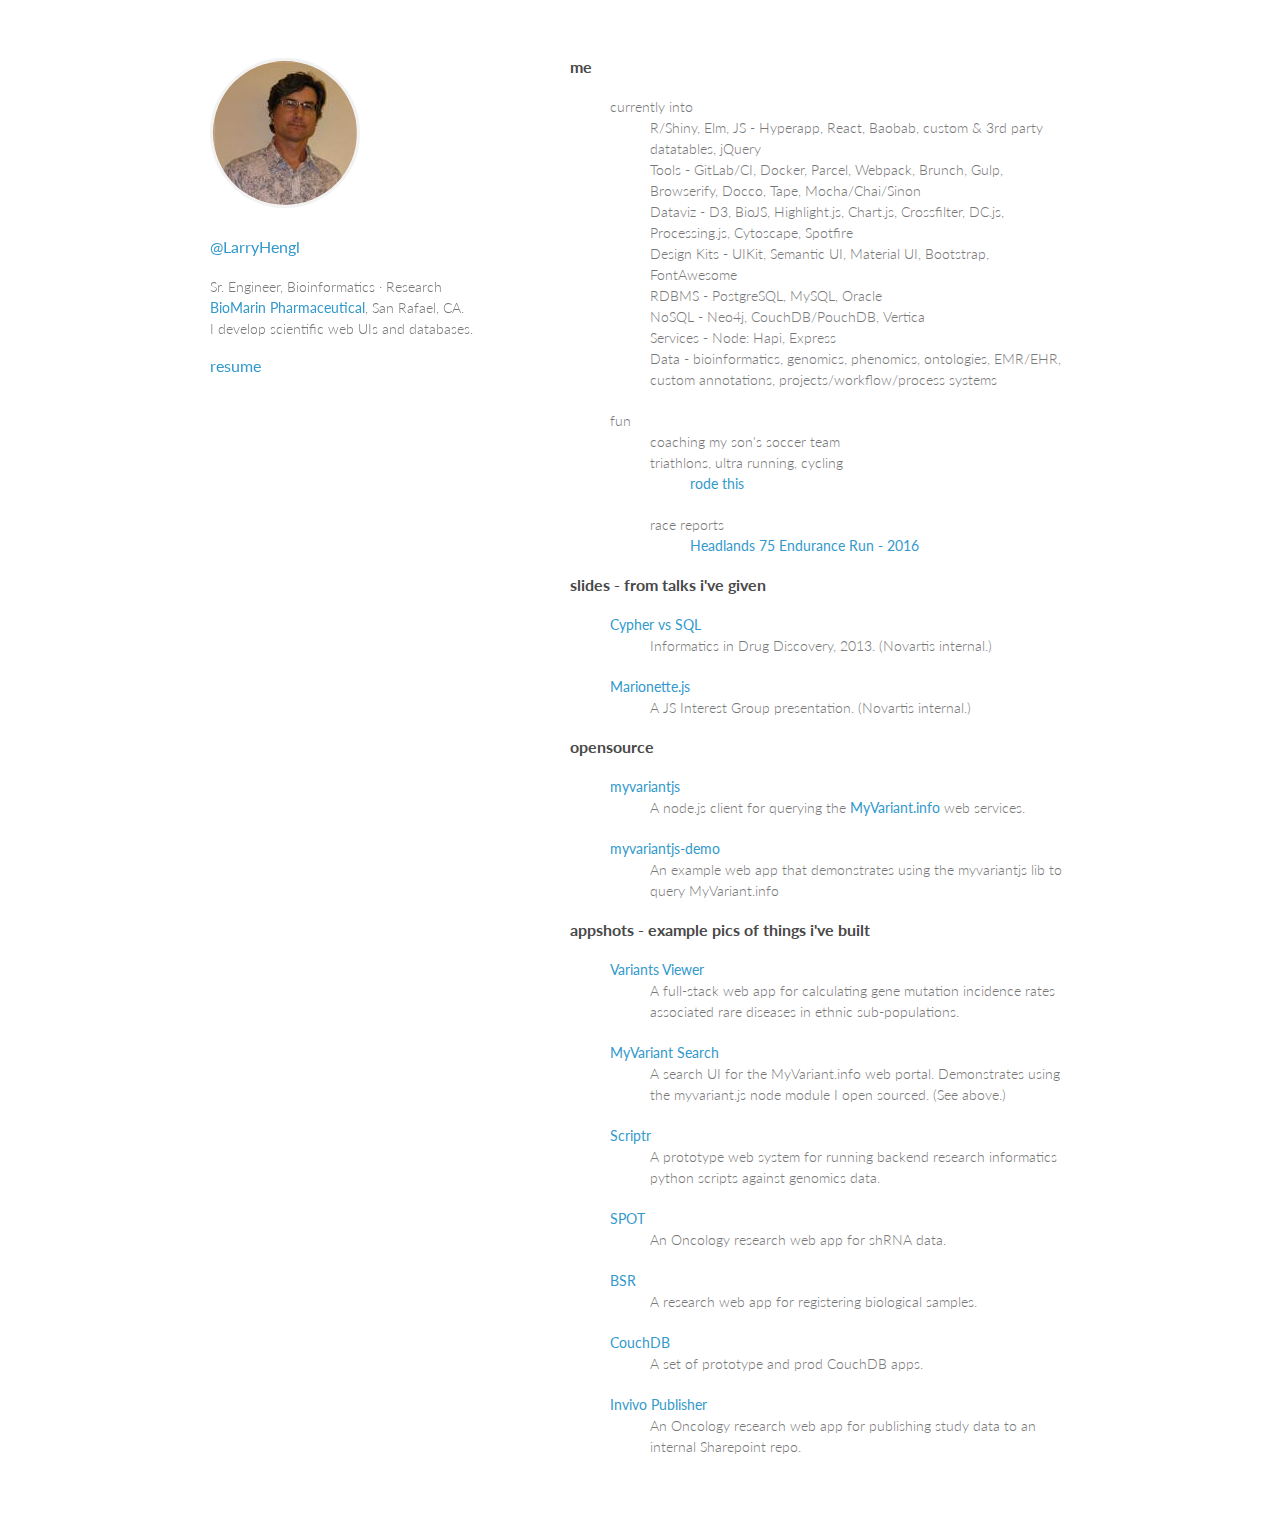
==== commit 7b347322: "edit profile" ====
--- a/index.html
+++ b/index.html
@@ -27,7 +27,8 @@
           <img  id="mugshot" src="henglla1.jpg">
         </div>
         <h3><a href="https://www.twitter.com/larryhengl">@LarryHengl</a></h3>
-        <span>Sr Engineer in Bioinformatics at BioMarin in San Rafael, CA.</span><br/>
+        <span>Sr. Engineer, Bioinformatics &middot; Research</span><br/>
+        <span><a href="https://www.biomarin.com/">BioMarin Pharmaceutical</a>, San Rafael, CA.</span><br/>
         <span>I develop scientific web UIs and databases.</span>
         <h3><br /><a name="resume" href="resume/">resume</a></h3>
       </header>
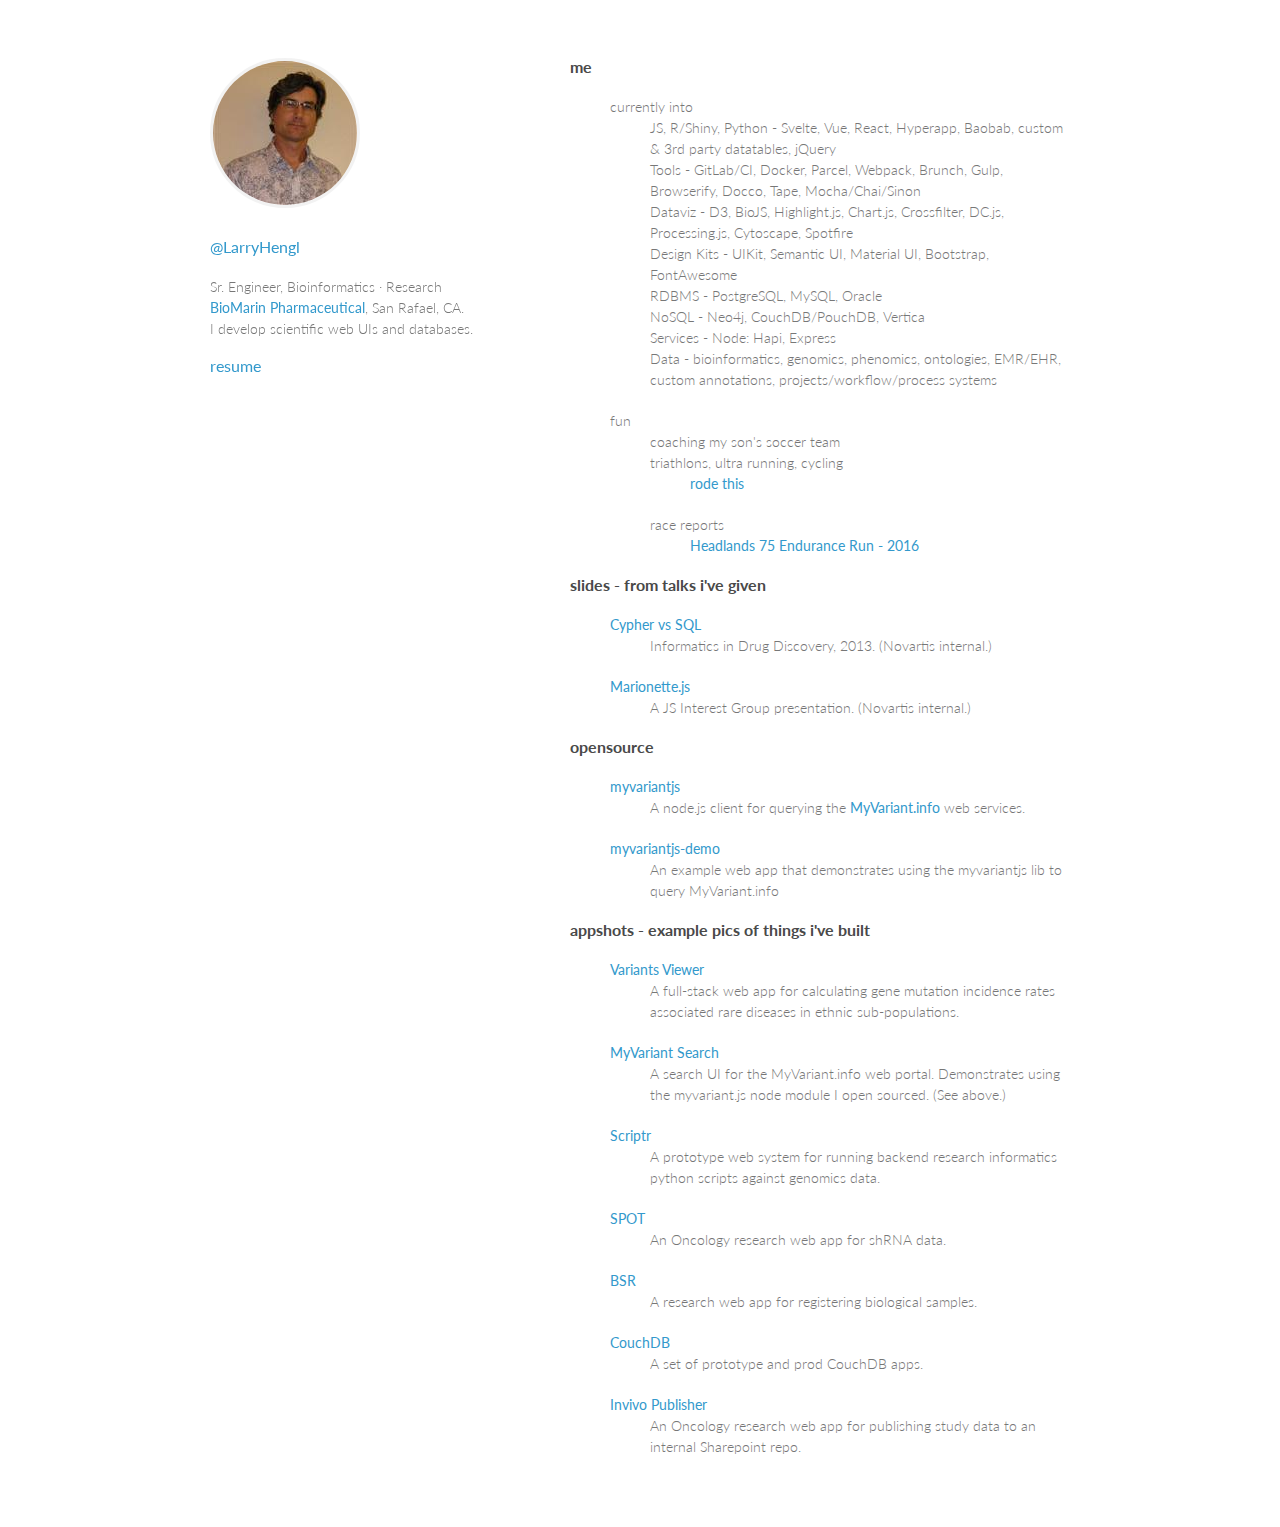
==== commit e4bbd3df: "Update index.html" ====
--- a/index.html
+++ b/index.html
@@ -36,7 +36,7 @@
         <h3>me</h3>
         <ul>
           <li>currently into
-            <ul><li>R/Shiny, Elm, JS - Hyperapp, React, Baobab, custom & 3rd party datatables, jQuery</li>
+            <ul><li>JS, R/Shiny, Python - Svelte, Vue, React, Hyperapp, Baobab, custom & 3rd party datatables, jQuery</li>
                 <li>Tools - GitLab/CI, Docker, Parcel, Webpack, Brunch, Gulp, Browserify, Docco, Tape, Mocha/Chai/Sinon</li>
                 <li>Dataviz - D3, BioJS, Highlight.js, Chart.js, Crossfilter, DC.js, Processing.js, Cytoscape, Spotfire</li>
                 <li>Design Kits - UIKit, Semantic UI, Material UI, Bootstrap, FontAwesome</li>
